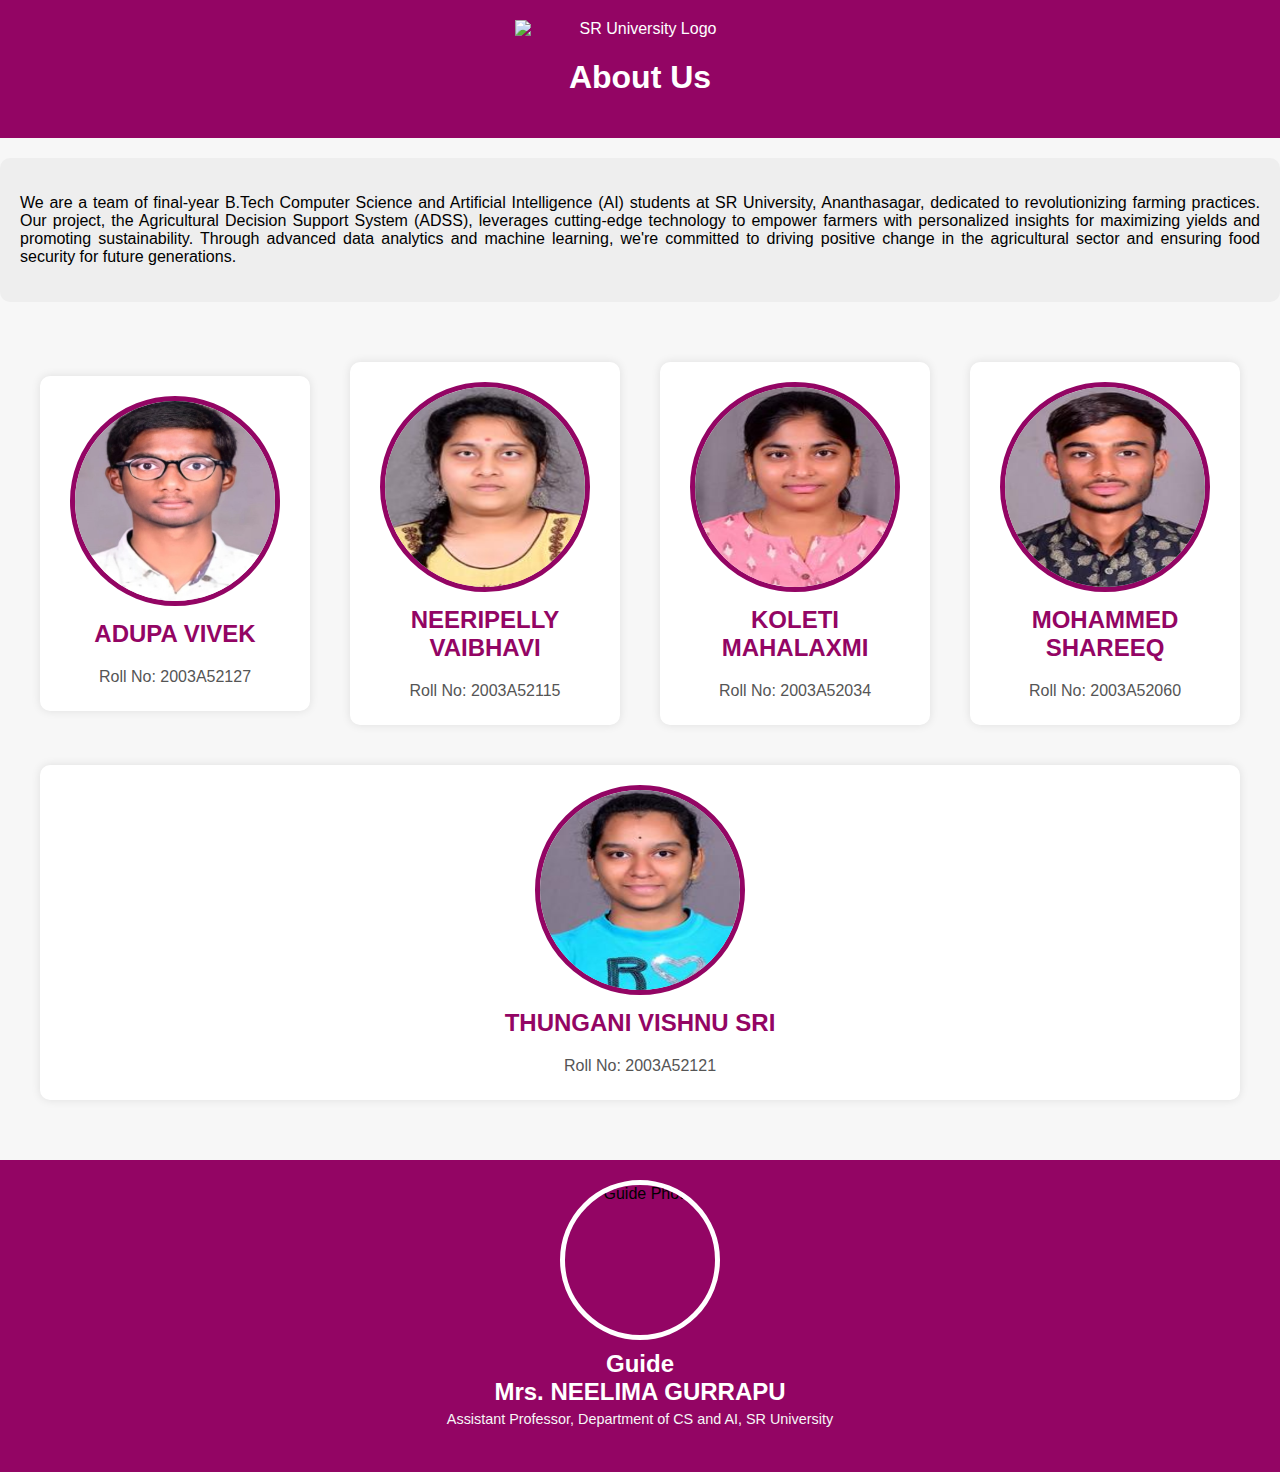
==== aboutus.html @ 415c78ef "Add files via upload" ====
<!DOCTYPE html>
<html lang="en">

<head>
    <meta charset="UTF-8">
    <meta name="viewport" content="width=device-width, initial-scale=1.0">
    <title>About Us - Agriculture Decision Support System</title>
    <link rel="stylesheet" href="styles.css">
    <style>
        body {
            font-family: Arial, sans-serif;
            margin: 0;
            padding: 0;
            background-color: #f7f7f7;
        }

        header {
            background-color: #930564;
            color: white;
            text-align: center;
            padding: 20px 0;
            margin-bottom: 20px;
        }

        h1 {
            font-size: 2em;
        }

        .project-info {
            background-color: #eee;
            padding: 20px;
            text-align: justify; /* Aligning paragraph */
            margin-bottom: 20px;
            border-radius: 10px;
        }

        .team-members {
            display: flex;
            justify-content: center;
            align-items: center;
            flex-wrap: wrap;
            padding: 20px;
        }

        .member {
            flex: 1 0 200px; /* Adjust flex properties */
            margin: 20px;
            text-align: center;
            background-color: #fff;
            border-radius: 10px;
            padding: 20px;
            box-shadow: 0px 0px 10px rgba(0, 0, 0, 0.1);
            transition: transform 0.3s ease;
        }

        .member:hover {
            transform: translateY(-10px);
        }

        .member img {
            width: 200px;
            height: 200px;
            border-radius: 50%;
            object-fit: cover;
            border: 5px solid #930564;
        }

        .details h2 {
            margin-top: 10px;
            font-size: 1.5em;
            color: #930564;
        }

        .details p {
            margin: 5px 0;
            color: #555;
        }

        footer {
            background-color: #930564;
            padding: 20px 0;
            text-align: center;
            margin-top: 20px;
        }

        .guide {
            display: flex;
            justify-content: center;
            align-items: center;
            flex-direction: column;
            margin-bottom: 20px;
        }

        .guide img {
            width: 150px;
            height: 150px;
            border-radius: 50%;
            object-fit: cover;
            border: 5px solid #fff;
            margin-bottom: 10px;
        }

        .guide h2 {
            font-size: 1.5em;
            color: white;
            margin: 0;
        }

        .guide p {
            margin: 5px 0;
            color: #f7f7f7;
            font-size: 0.9em;
            text-align: center; /* Aligning paragraph */
        }

        .university-logo {
            max-width: 250px; /* Increased logo size */
            margin: 0 auto;
            display: block;
            margin-bottom: 20px;
        }

    </style>
</head>

<body>
    <header>
        <img src="https://sru.edu.in/images/sru_logo_new.png" alt="SR University Logo" class="university-logo">
        <h1>About Us</h1>
    </header>

    <div class="project-info">
        <p>We are a team of final-year B.Tech Computer Science and Artificial Intelligence (AI) students at SR University, Ananthasagar, dedicated to revolutionizing farming practices. Our project, the Agricultural Decision Support System (ADSS), leverages cutting-edge technology to empower farmers with personalized insights for maximizing yields and promoting sustainability. Through advanced data analytics and machine learning, we're committed to driving positive change in the agricultural sector and ensuring food security for future generations.</p>
    </div>

    <section class="team-members">
        <div class="member">
            <img src="img\VIVEK PHOTO-min.jpg" alt="Member 1">
            <div class="details">
                <h2>ADUPA VIVEK</h2>
                <p>Roll No: 2003A52127</p>
            </div>
        </div>
        <!-- Repeat this structure for each team member -->
        <div class="member">
            <img src="img\Screenshot 2024-05-14 171419.png" alt="Team Member 2">
            <div class="details">
                <h2>NEERIPELLY VAIBHAVI</h2>
                <p>Roll No: 2003A52115</p>
            </div>
        </div>
        <div class="member">
            <img src="img\Screenshot 2024-05-14 171319.png" alt="Team Member 3">
            <div class="details">
                <h2>KOLETI MAHALAXMI</h2>
                <p>Roll No: 2003A52034</p>
            </div>
        </div>
        <div class="member">
            <img src="img\Screenshot 2024-05-14 171500.png" alt="Team Member 4">
            <div class="details">
                <h2>MOHAMMED SHAREEQ</h2>
                <p>Roll No: 2003A52060</p>
            </div>
        </div>
        <div class="member">
            <img src="img\Screenshot 2024-05-14 171344.png" alt="Team Member 5">
            <div class="details">
                <h2>THUNGANI VISHNU SRI</h2>
                <p>Roll No: 2003A52121</p>
            </div>
        </div>
    </section>

    <footer>
        <div class="guide">
            <img src="https://media.licdn.com/dms/image/D4E03AQFC9_cwB1dkXg/profile-displayphoto-shrink_800_800/0/1686726305633?e=1721260800&v=beta&t=KkH7JLKW5MyztF-J7uSOrEnAKqeLAhQfGUf21vOVcuE" alt="Guide Photo">
            <div class="details">
                <h2>Guide</h2>
                <h2>Mrs. NEELIMA GURRAPU</h2>
                <p>Assistant Professor, Department of CS and AI, SR University</p>
            </div>
        </div>
    </footer>
</body>

</html>
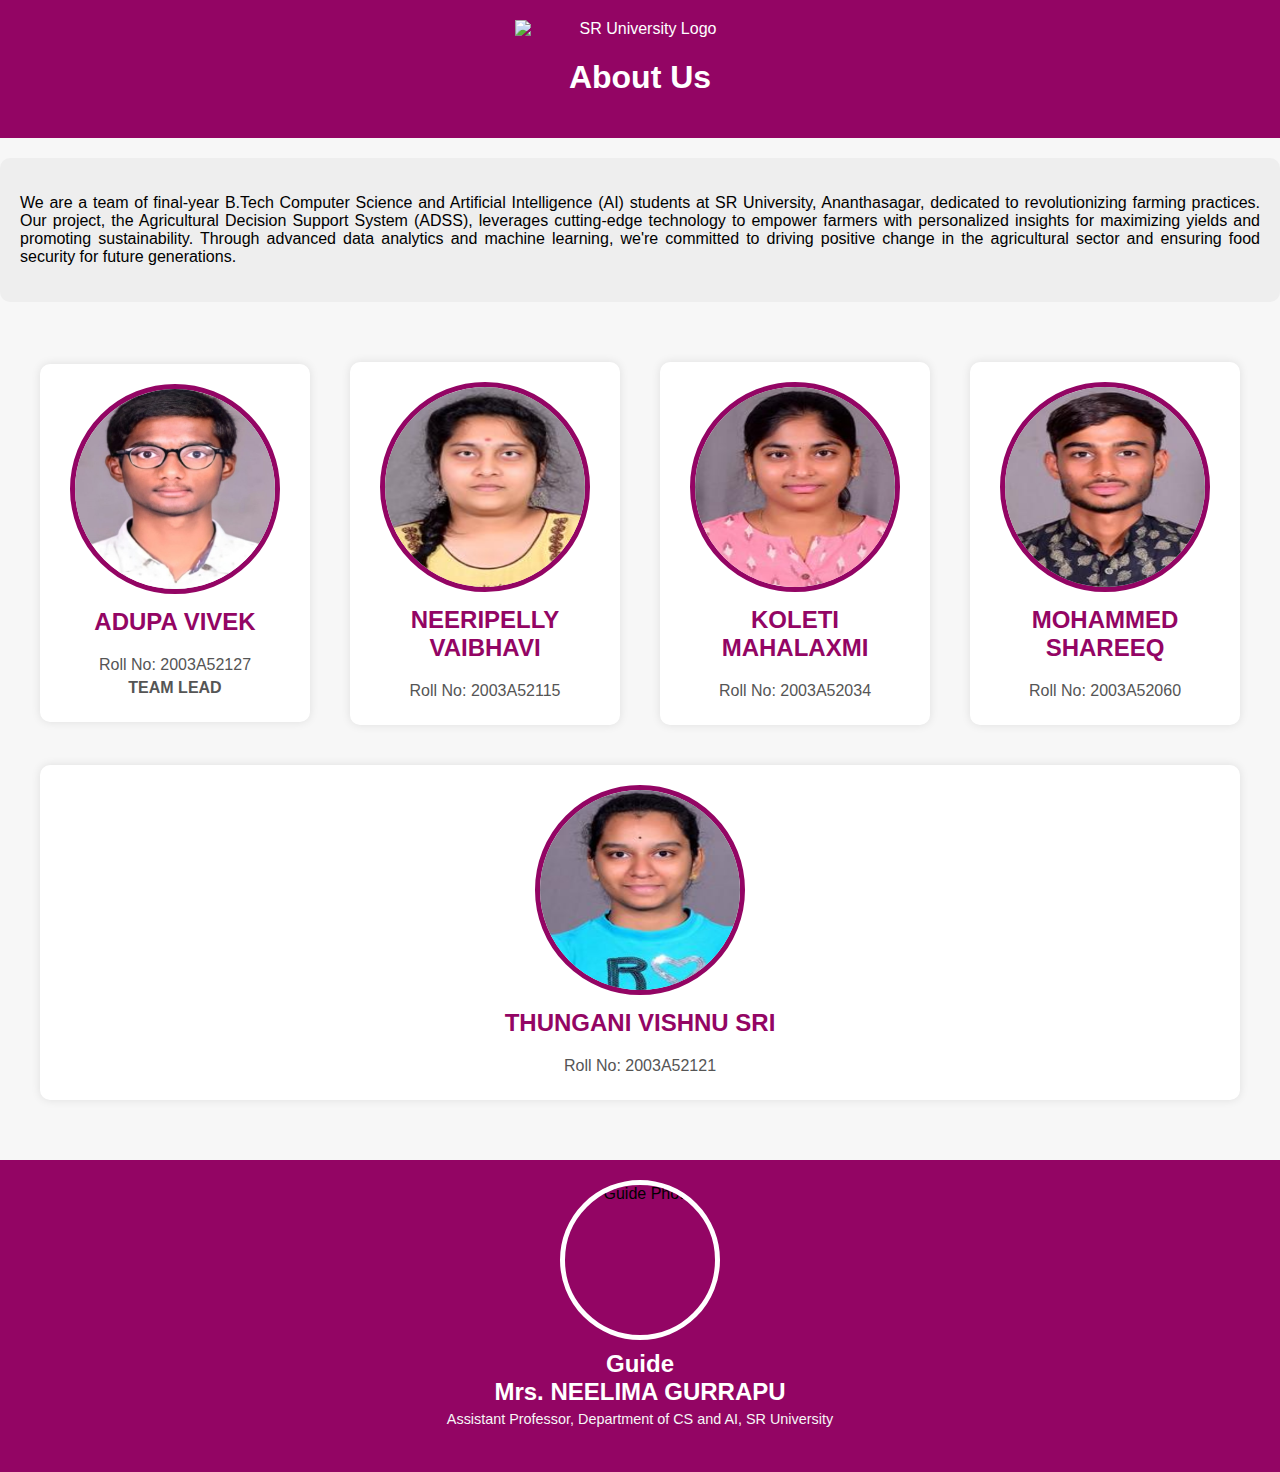
==== commit 140bdbe5: "Update aboutus.html" ====
--- a/aboutus.html
+++ b/aboutus.html
@@ -139,6 +139,7 @@
             <div class="details">
                 <h2>ADUPA VIVEK</h2>
                 <p>Roll No: 2003A52127</p>
+                <p><b>TEAM LEAD</b></p>
             </div>
         </div>
         <!-- Repeat this structure for each team member -->
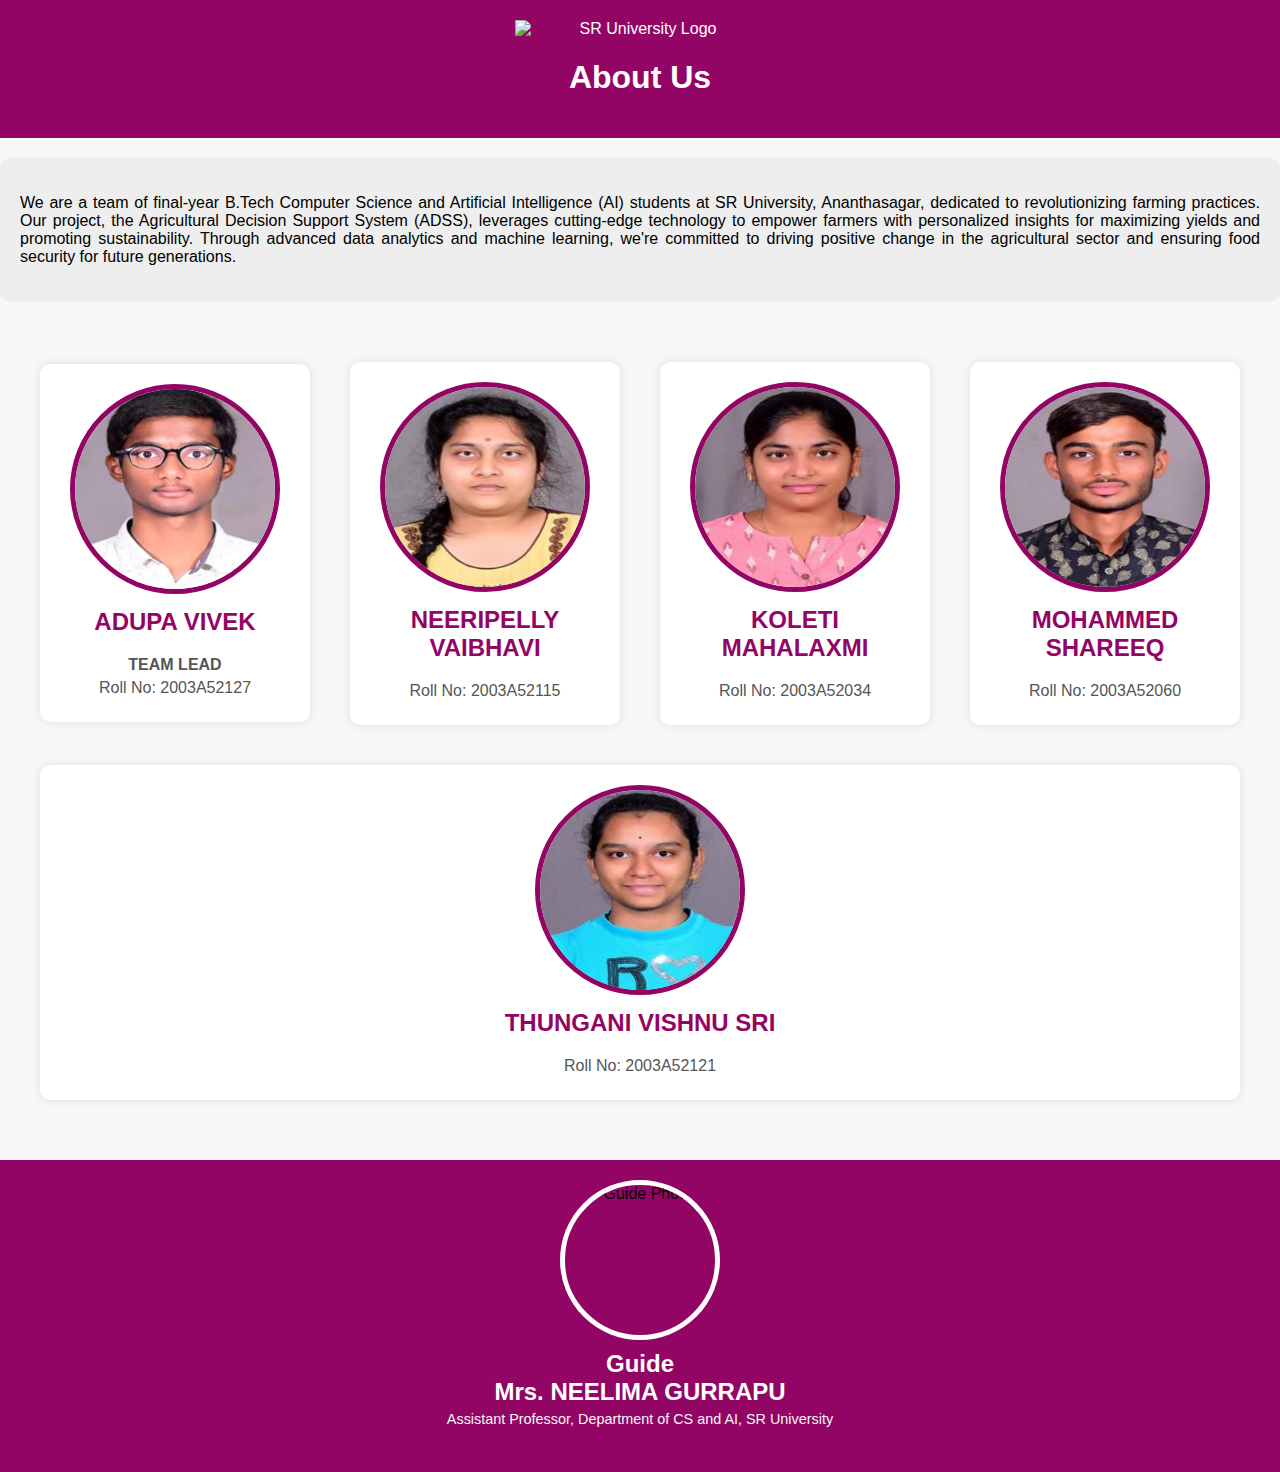
==== commit 397f2e0c: "Update aboutus.html" ====
--- a/aboutus.html
+++ b/aboutus.html
@@ -138,8 +138,9 @@
             <img src="img\VIVEK PHOTO-min.jpg" alt="Member 1">
             <div class="details">
                 <h2>ADUPA VIVEK</h2>
+                                <p><b>TEAM LEAD</b></p>
                 <p>Roll No: 2003A52127</p>
-                <p><b>TEAM LEAD</b></p>
+
             </div>
         </div>
         <!-- Repeat this structure for each team member -->
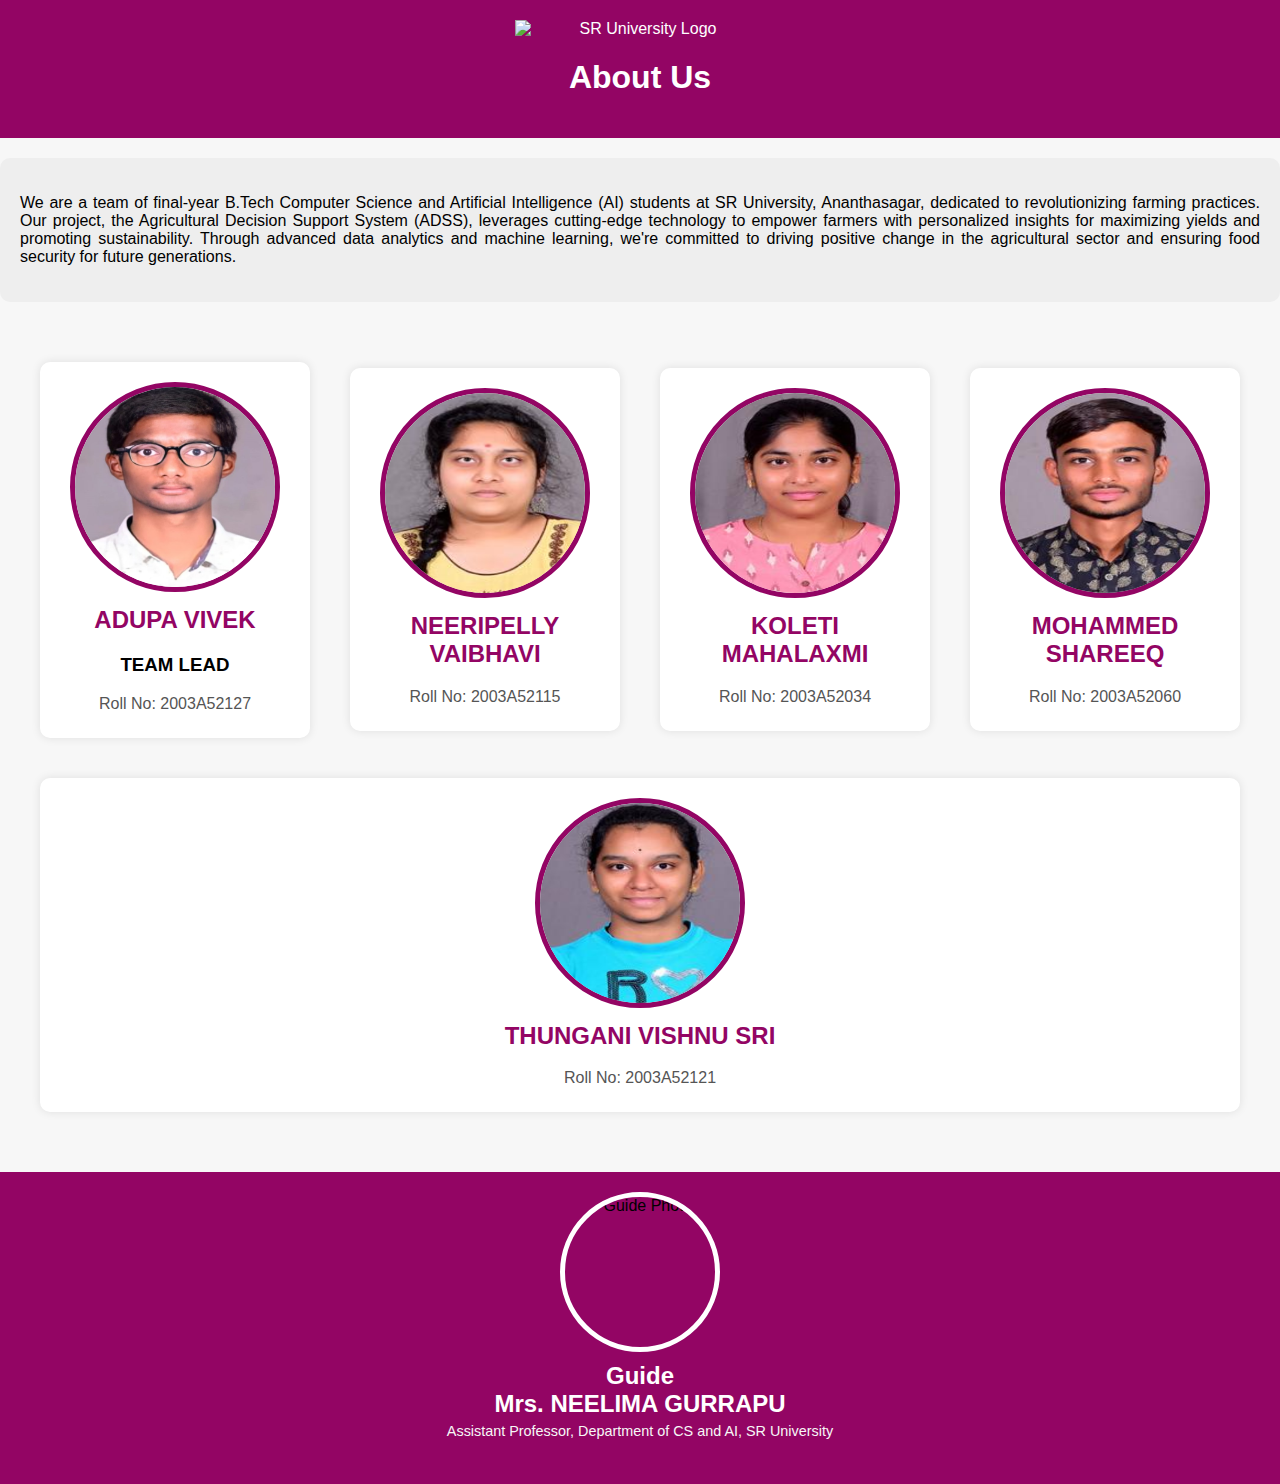
==== commit 5f4fd186: "Update aboutus.html" ====
--- a/aboutus.html
+++ b/aboutus.html
@@ -138,7 +138,7 @@
             <img src="img\VIVEK PHOTO-min.jpg" alt="Member 1">
             <div class="details">
                 <h2>ADUPA VIVEK</h2>
-                                <p><b>TEAM LEAD</b></p>
+                                <h3><b>TEAM LEAD</b></h3>
                 <p>Roll No: 2003A52127</p>
 
             </div>
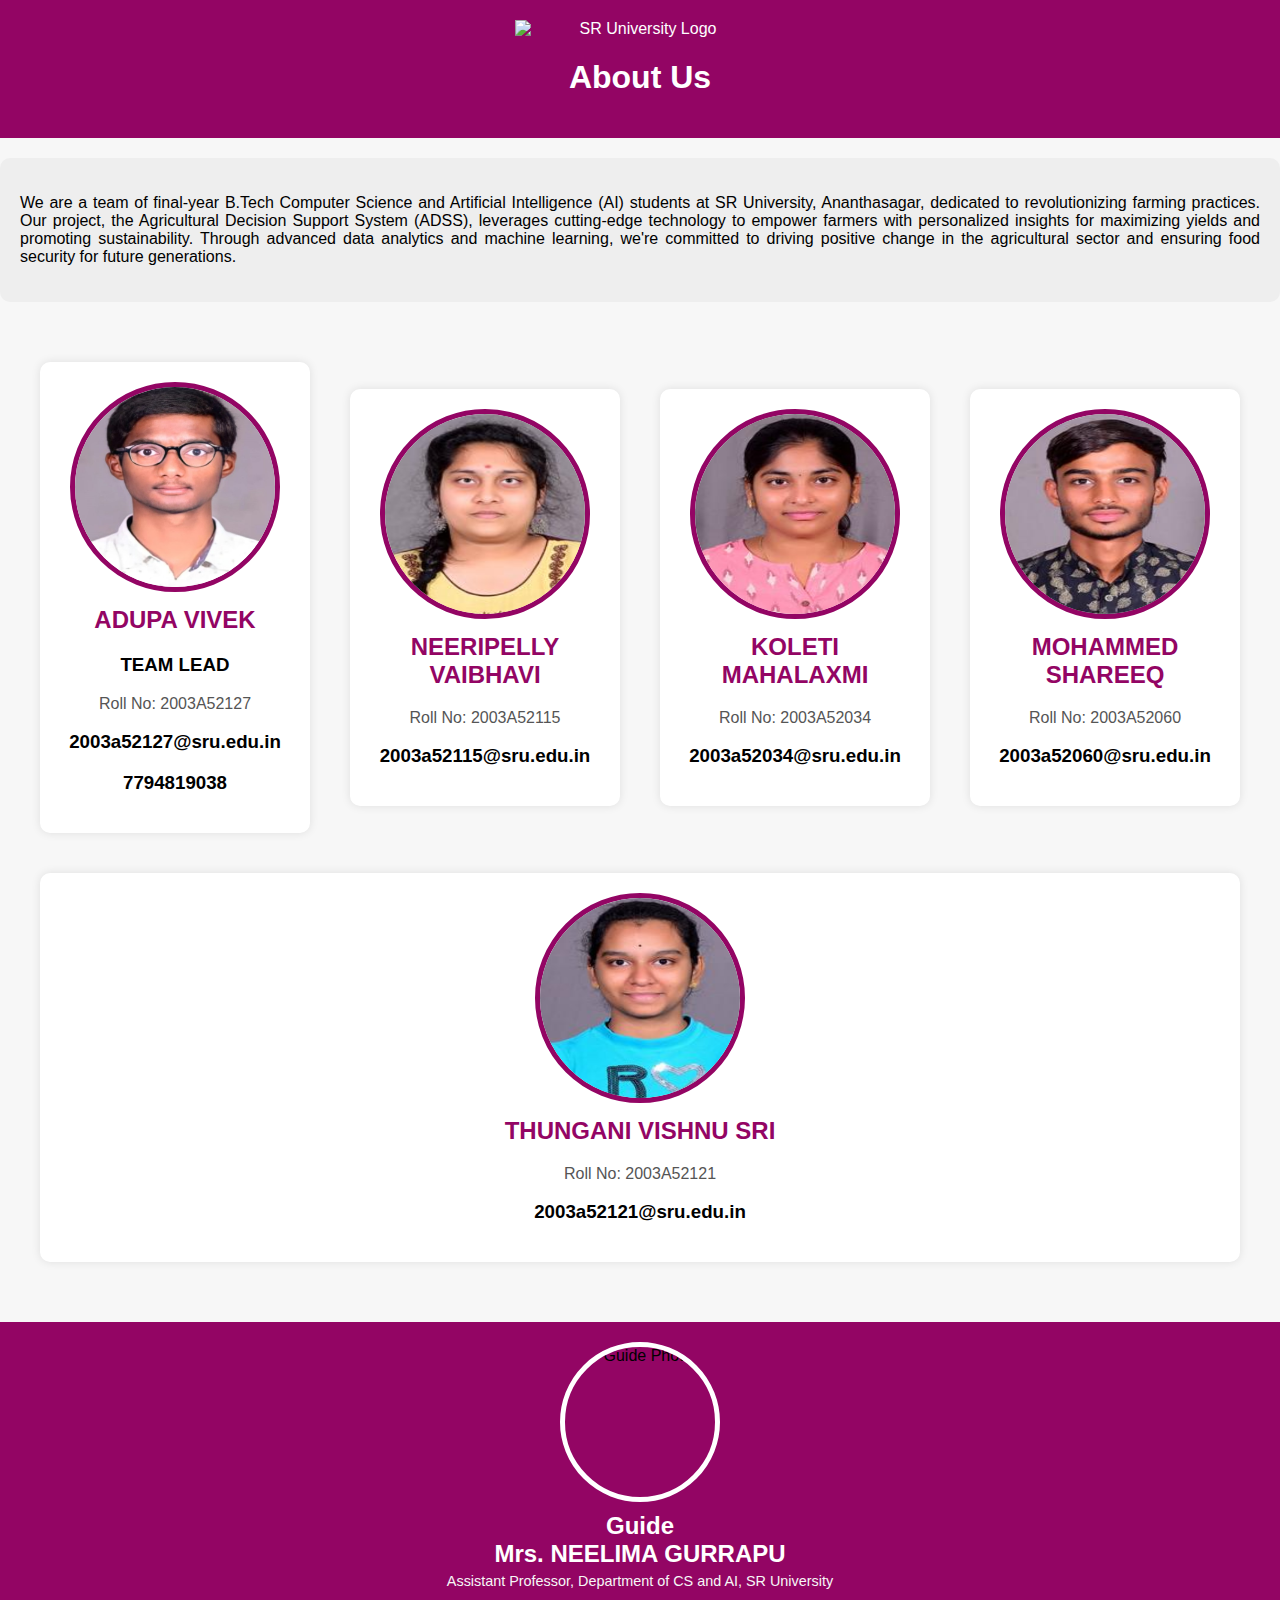
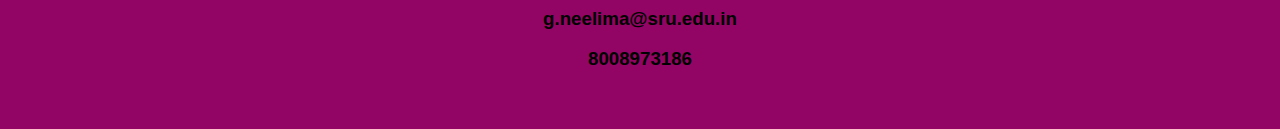
==== commit 1d09d581: "Update aboutus.html" ====
--- a/aboutus.html
+++ b/aboutus.html
@@ -140,6 +140,8 @@
                 <h2>ADUPA VIVEK</h2>
                                 <h3><b>TEAM LEAD</b></h3>
                 <p>Roll No: 2003A52127</p>
+                <h3>2003a52127@sru.edu.in</h3>
+                                <h3>7794819038</h3>
 
             </div>
         </div>
@@ -149,6 +151,7 @@
             <div class="details">
                 <h2>NEERIPELLY VAIBHAVI</h2>
                 <p>Roll No: 2003A52115</p>
+                     <h3>2003a52115@sru.edu.in</h3>
             </div>
         </div>
         <div class="member">
@@ -156,6 +159,7 @@
             <div class="details">
                 <h2>KOLETI MAHALAXMI</h2>
                 <p>Roll No: 2003A52034</p>
+                     <h3>2003a52034@sru.edu.in</h3>
             </div>
         </div>
         <div class="member">
@@ -163,6 +167,7 @@
             <div class="details">
                 <h2>MOHAMMED SHAREEQ</h2>
                 <p>Roll No: 2003A52060</p>
+                     <h3>2003a52060@sru.edu.in</h3>
             </div>
         </div>
         <div class="member">
@@ -170,6 +175,7 @@
             <div class="details">
                 <h2>THUNGANI VISHNU SRI</h2>
                 <p>Roll No: 2003A52121</p>
+                     <h3>2003a52121@sru.edu.in</h3>
             </div>
         </div>
     </section>
@@ -181,6 +187,8 @@
                 <h2>Guide</h2>
                 <h2>Mrs. NEELIMA GURRAPU</h2>
                 <p>Assistant Professor, Department of CS and AI, SR University</p>
+                     <h3>g.neelima@sru.edu.in</h3>
+                <h3>8008973186</h3>
             </div>
         </div>
     </footer>
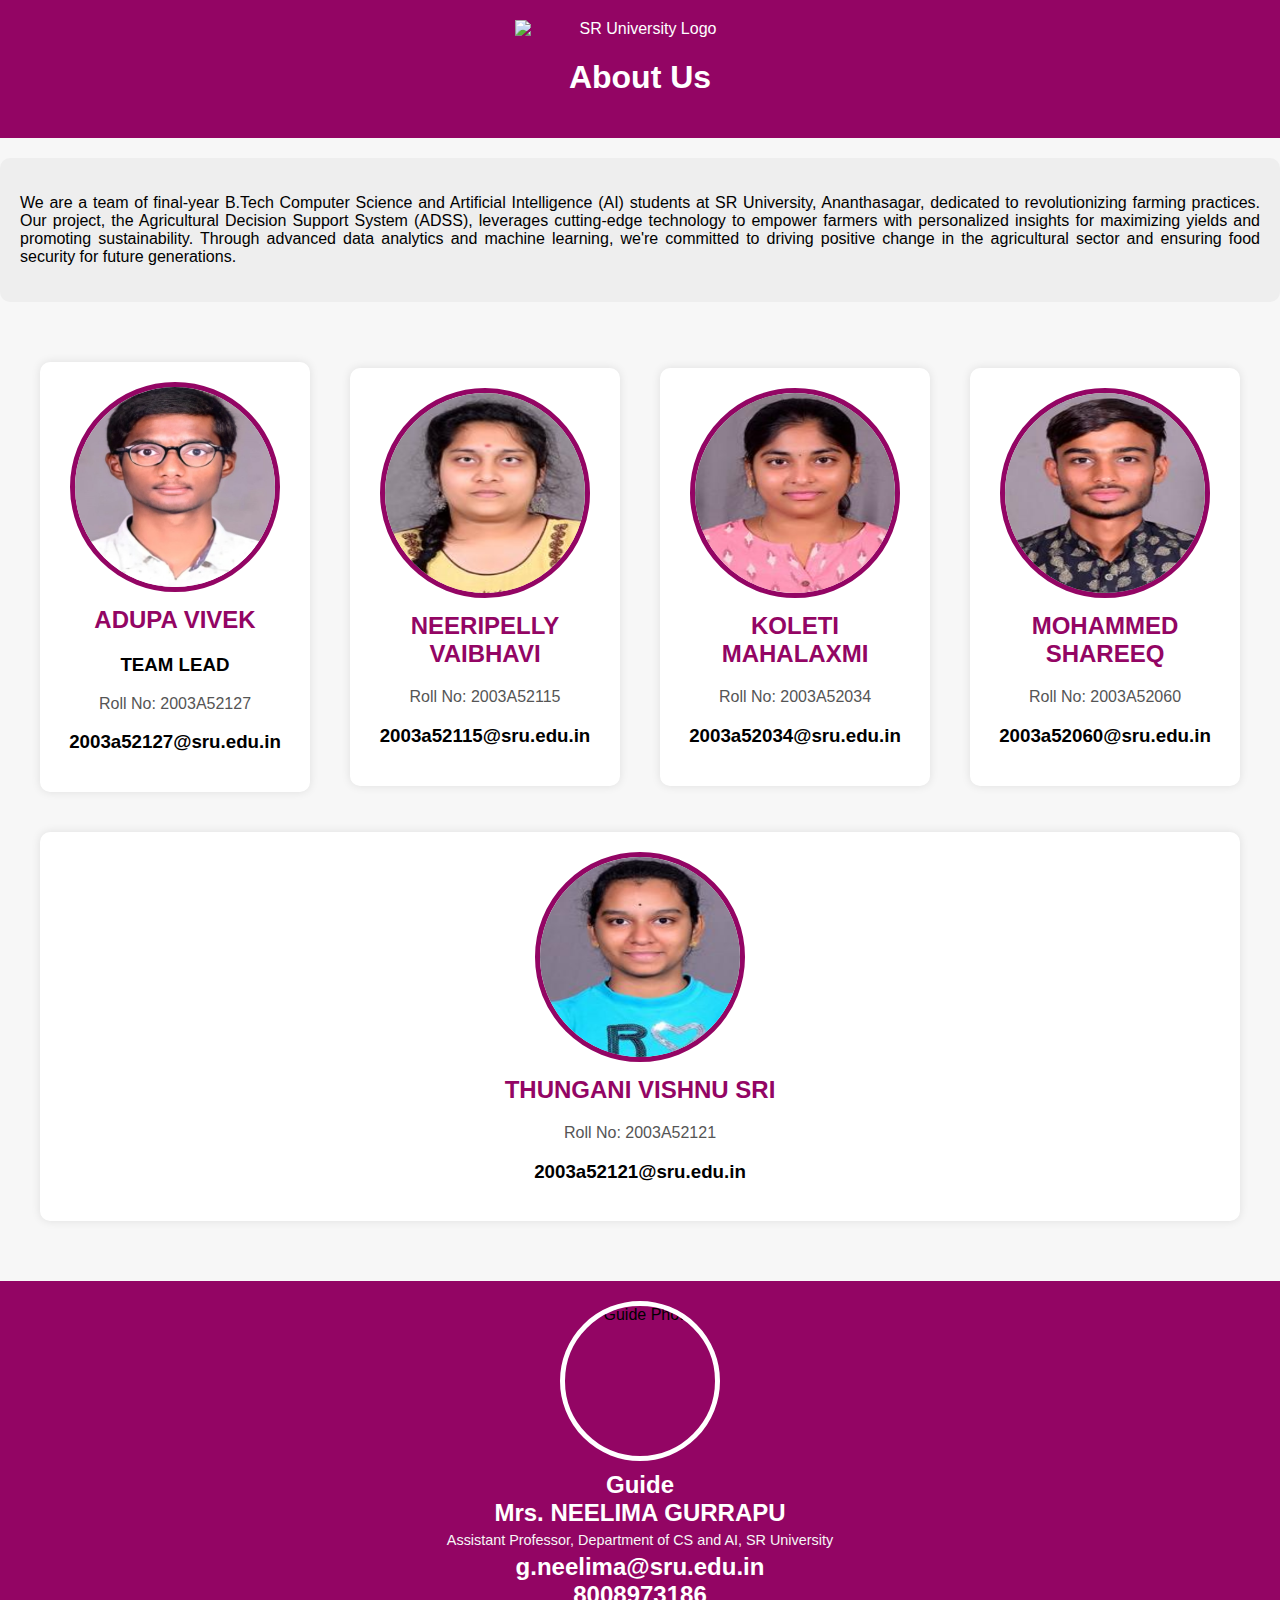
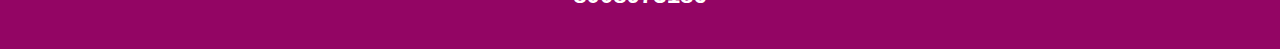
==== commit 2b59b60f: "Update aboutus.html" ====
--- a/aboutus.html
+++ b/aboutus.html
@@ -141,7 +141,7 @@
                                 <h3><b>TEAM LEAD</b></h3>
                 <p>Roll No: 2003A52127</p>
                 <h3>2003a52127@sru.edu.in</h3>
-                                <h3>7794819038</h3>
+                               
 
             </div>
         </div>
@@ -187,8 +187,8 @@
                 <h2>Guide</h2>
                 <h2>Mrs. NEELIMA GURRAPU</h2>
                 <p>Assistant Professor, Department of CS and AI, SR University</p>
-                     <h3>g.neelima@sru.edu.in</h3>
-                <h3>8008973186</h3>
+                     <h2>g.neelima@sru.edu.in</h2>
+                <h2>8008973186</h2>
             </div>
         </div>
     </footer>
